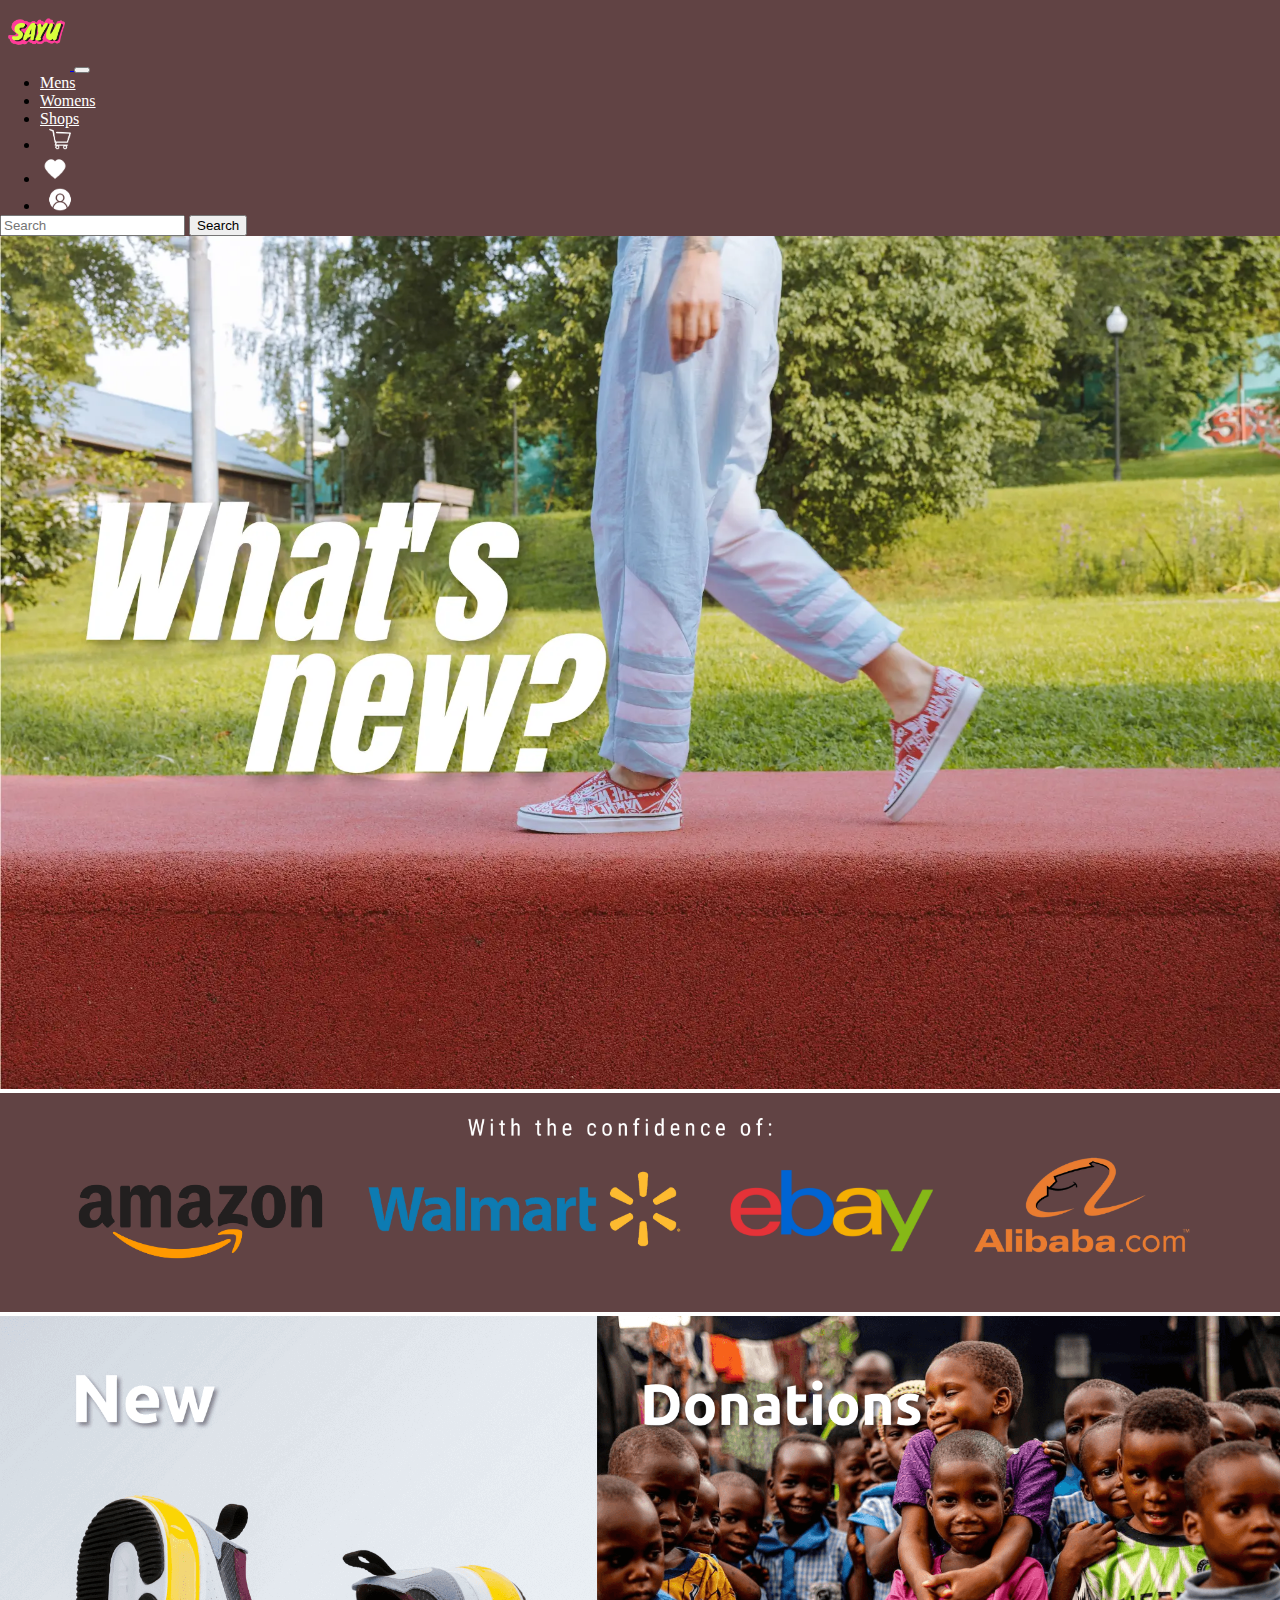
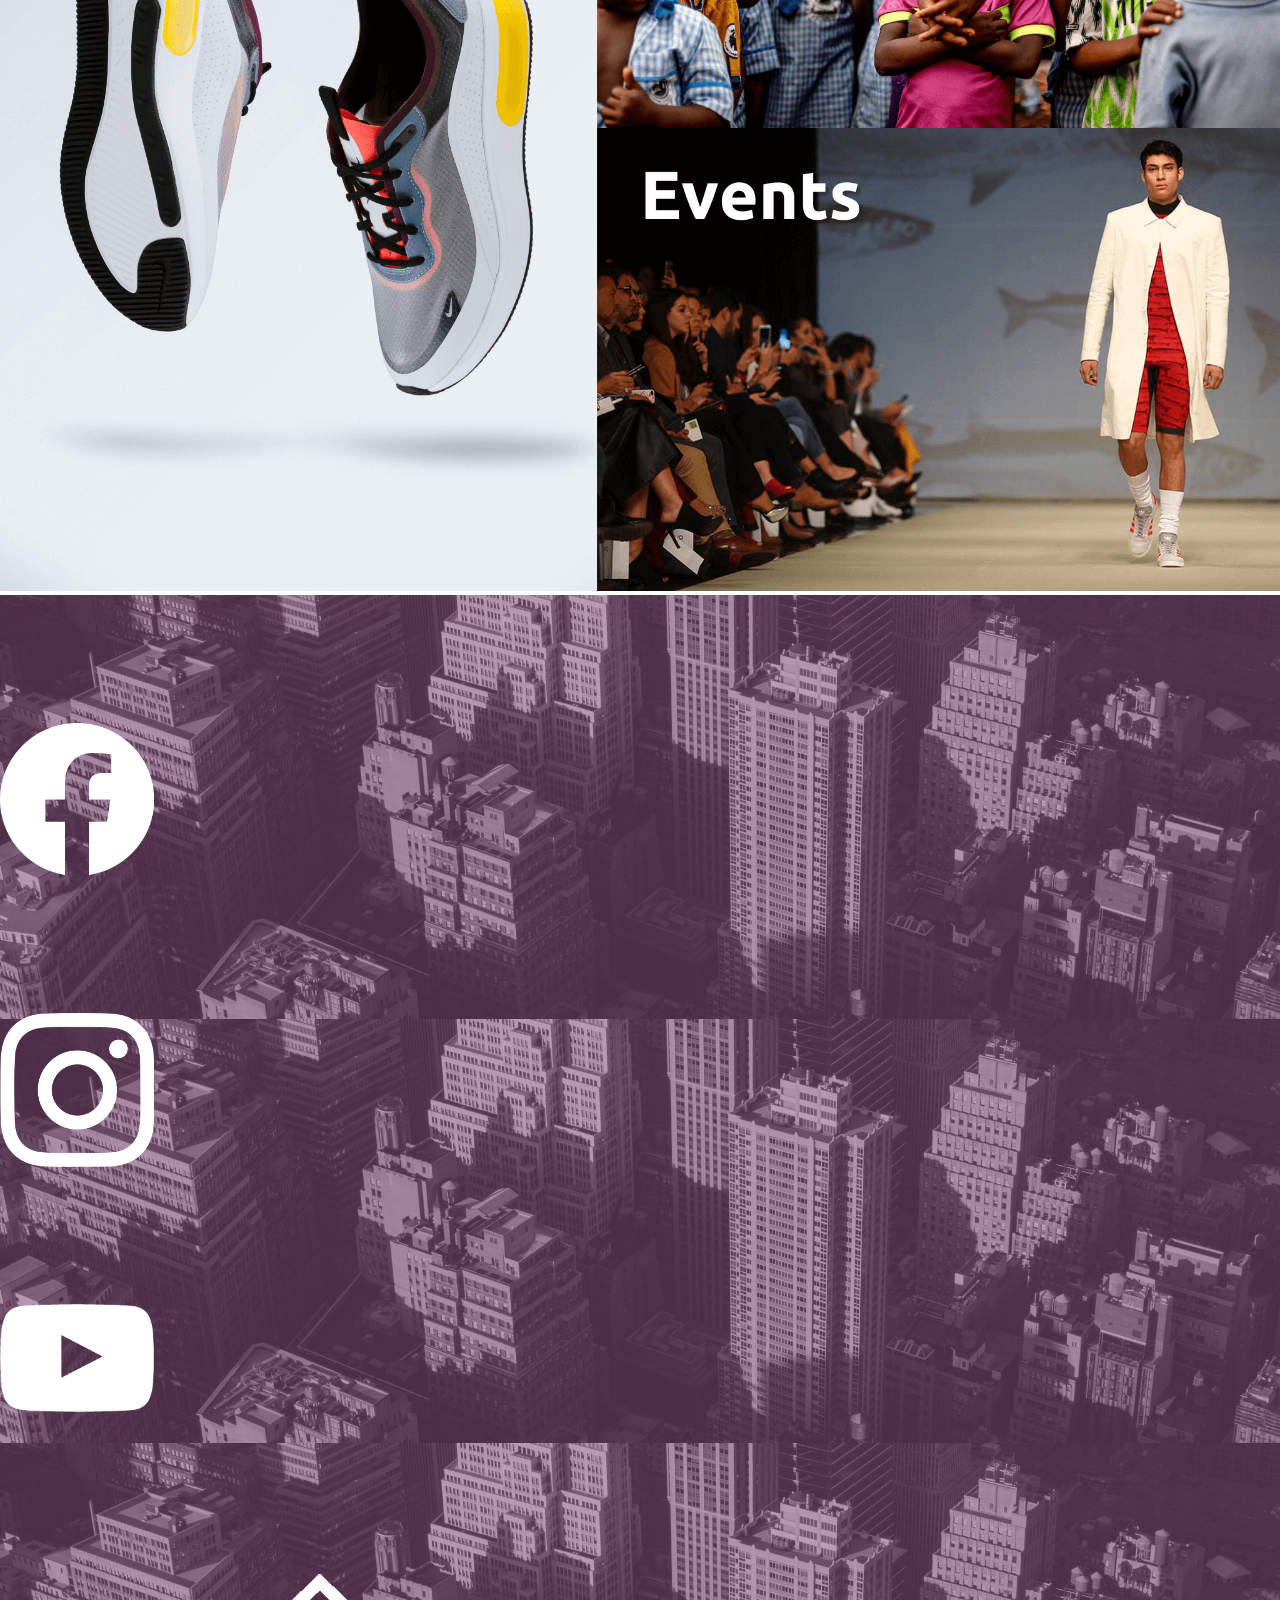
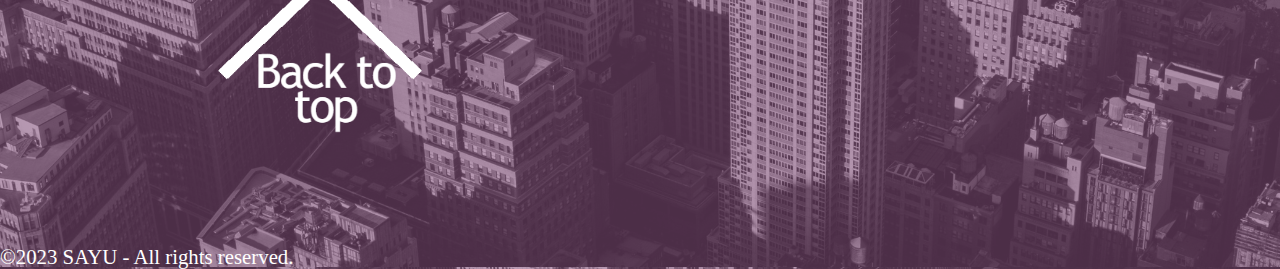
==== index.html @ a7365b5a "Primer commit" ====
<!DOCTYPE html>
<html lang="en">

<head>
    <meta charset="UTF-8">
    <meta http-equiv="X-UA-Compatible" content="IE=edge">
    <meta name="viewport" content="width=device-width, initial-scale=1.0">

    <!-- Icono a la Pestaña -->
    <link rel="icon" type="image/x-icon" href="./assets/Logotransparente.png">

    <!-- LLamando al CSS -->
    <link rel="stylesheet" href="./css/main.css">

    <!-- Llamando al Bootstrap -->
    <link href="https://cdn.jsdelivr.net/npm/bootstrap@5.3.0-alpha3/dist/css/bootstrap.min.css" rel="stylesheet"
    integrity="sha384-KK94CHFLLe+nY2dmCWGMq91rCGa5gtU4mk92HdvYe+M/SXH301p5ILy+dN9+nJOZ" crossorigin="anonymous">

    <!-- Uso de los metas -->
    <meta name="description" content="Encuentra tu zapatilla ideal. Descubre las mejores marcas, variedades, precios, ofertas y descuentos en nuestra tienda online. ¡Descubre lo que hemos preparado para ti!">

    <meta name="keyword" content="Calzados, Zapatillas, Nike, Adidas, Crocs, New Balance, Champion, Precios, Descuentos, Ofercas, Marcas, Tallas, Entregas, Delivery, Hombre, Mujer, Tendencia">

    <title>SAYU© - Tienda oficial de SAYU para calzados</title>
</head>

<body>

    <!-- Barra de Navegación -->
    <header>
        <nav class="navbar navbar-expand-lg" id="nav">
            <div class="container-fluid">
                <a class="navbar-brand" href="./index.html">
                    <img src="./assets/Logotransparente.png" alt="Logo SAYU" width="70">
                </a>
                <button class="navbar-toggler" type="button" data-bs-toggle="collapse"
                    data-bs-target="#navbarSupportedContent" aria-controls="navbarSupportedContent" aria-expanded="false"
                    aria-label="Toggle navigation">
                    <span class="navbar-toggler-icon"></span>
                </button>
                <div class="collapse navbar-collapse" id="navbarSupportedContent">
                    <ul class="navbar-nav me-auto mb-2 mb-lg-0">
                        <li class="nav-item">
                            <a class="nav-link textNav" aria-current="page" href="./mens.html">Mens</a>
                        </li>
                        <li class="nav-item">
                            <a class="nav-link textNav" href="./womens.html">Womens</a>
                        </li>
                        <li class="nav-item">
                            <a class="nav-link textNav" href="./shops.html">Shops</a>
                        </li>
                        <li class="nav-item paddingIcons">
                            <img src="./assets/logo_carrito_de_compras.png" alt="Carrito de Compras" width="40">
                        </li>
                        <li class="nav-item paddingIcons">
                            <img src="./assets/logo_lista_de_deseos.png" alt="Lista de Deseos" width="30">
                        </li>
                        <li class="nav-item paddingIcons">
                            <a href="./singin.html">
                                <img src="./assets/login_portada.png" alt="Sign In" width="40">
                            </a>
                        </li>
                    </ul>
                    <form class="d-flex" role="search">
                        <input class="form-control me-2" type="search" placeholder="Search" aria-label="Search">
                        <button class="btn btn-outline-success" type="submit">Search</button>
                    </form>
                </div>
            </div>
        </nav>
    </header>

    <!-- Main -->
    <main>
        <!-- Fondo de portada -->
        <img src="./assets/whats_new.webp" alt="Fondo de portada" class="claseImagenPortada">

        <!-- Sección confian en nosotros -->
        <img src="./assets/with_the_confidence_of.png" alt="Empresas que confian en nosotros" class="claseImagenPortada">

        <!-- Futura sección -->
        <img src="./assets/parte_del_body.png" alt="Previas a la futura sección" class="claseImagenPortada">
    </main>

    <!-- Footer -->
    <footer class="fondoFooter">
        <div class="container text-center">
            <div class="row row-cols-1 row-cols-sm-2 row-cols-md-4">
                <div class="col">
                    <a href="https://www.facebook.com/" target="_blank">
                        <img src="./assets/facebook_logo.png" alt="Logo de Facebook" class="claseIconosPortada">
                    </a>
                </div>
                <div class="col">
                    <a href="https://www.instagram.com/" target="_blank">
                        <img src="./assets/instagram_logo.png" alt="Logo de Instagram" class="claseIconosPortada">
                    </a>
                </div>
                <div class="col">
                    <a href="https://www.youtube.com/" target="_blank">
                        <img src="./assets/logo_youtube.png" alt="Logo de Youtube" class="claseIconosPortada">
                    </a>
                </div>
                <div class="col">
                    <a href="#nav">
                        <img src="./assets/logo_backtotop.png" alt="Logo de Back to top" class="backTop claseIconosPortada">
                    </a>
                </div>
            </div>
        </div>
        <div class="text-center">
            ©2023 SAYU - All rights reserved.
        </div>
    </footer>

    <!-- Llamando al JavaScript -->
    <script src="https://cdn.jsdelivr.net/npm/bootstrap@5.3.0-alpha3/dist/js/bootstrap.bundle.min.js" integrity="sha384-ENjdO4Dr2bkBIFxQpeoTz1HIcje39Wm4jDKdf19U8gI4ddQ3GYNS7NTKfAdVQSZe" crossorigin="anonymous"></script>

</body>

</html>
---- css/main.css ----
@charset "UTF-8";
/*Reset css*/
* {
  margin: 0;
}

/*Color de fondo de páginas*/
.backgroundBody {
  background-color: #FAB2EA;
}

/*Propiedad y ajustes de encales de Shops*/
.ajusteMainShops {
  padding: 15%;
}
.ajusteMainShops div {
  -webkit-box-align: center;
      -ms-flex-align: center;
          align-items: center;
}
.ajusteMainShops div div div a {
  color: #ffffff;
  text-decoration: none;
  font-size: 200%;
}

.backgroundBodyPurple {
  background-color: #88527f;
}

/*Ajuste imagen de logo login*/
.ajusteLogoSignIn {
  display: -webkit-box;
  display: -ms-flexbox;
  display: flex;
  -webkit-box-pack: center;
      -ms-flex-pack: center;
          justify-content: center;
}

/*Propiedad botón Sign in*/
.botonSignIn {
  background-color: #614344;
}
.botonSignIn:hover {
  background-color: #8a6d6d;
}

/*Sin fondo el footer*/
.footerSinFondo {
  background-color: rgba(255, 255, 255, 0);
  padding-top: 6%;
  font-size: 65%;
}

body {
  display: block;
}
body main form div {
  /*Seprar inputs*/
  padding-bottom: 0.5%;
}
body main form div input {
  /*Propiedades a los inputs*/
  border-radius: 10px;
  border: none;
  outline: none;
}
body main div {
  color: #ffffff;
}

/*Colo de fondo del body para el 404*/
.background404 {
  background-color: #614344;
}

/*Ajuste al div*/
.ajusteDiv404 {
  padding-left: 20%;
}

body div h6 {
  padding-top: 2%;
}
body div h2 span {
  font-size: 45%;
}

/*Fondo para el footer*/
.fondoFooter {
  background-image: url(../assets/pie_pagina_morado.png);
}

body header nav {
  /*Quitando el fondo de la Nav*/
  background-color: #614344;
}
body header nav .textNav {
  color: #ffffff;
}
body header nav div a {
  width: 5%;
}
body .claseImagenPortada {
  /*Ajustando la futura sección*/
  width: 100%;
}
body footer .claseIconosPortada {
  /*Ajuste iconos del footer*/
  padding-top: 10%;
  width: 12%;
}
body footer .backTop {
  /*Ajuste para el icono de back to top*/
  width: 50%;
  padding-top: 0%;
}
body footer div {
  /*Propiedad para la letra Copyright*/
  color: #ffffff;
  font-size: 130%;
}
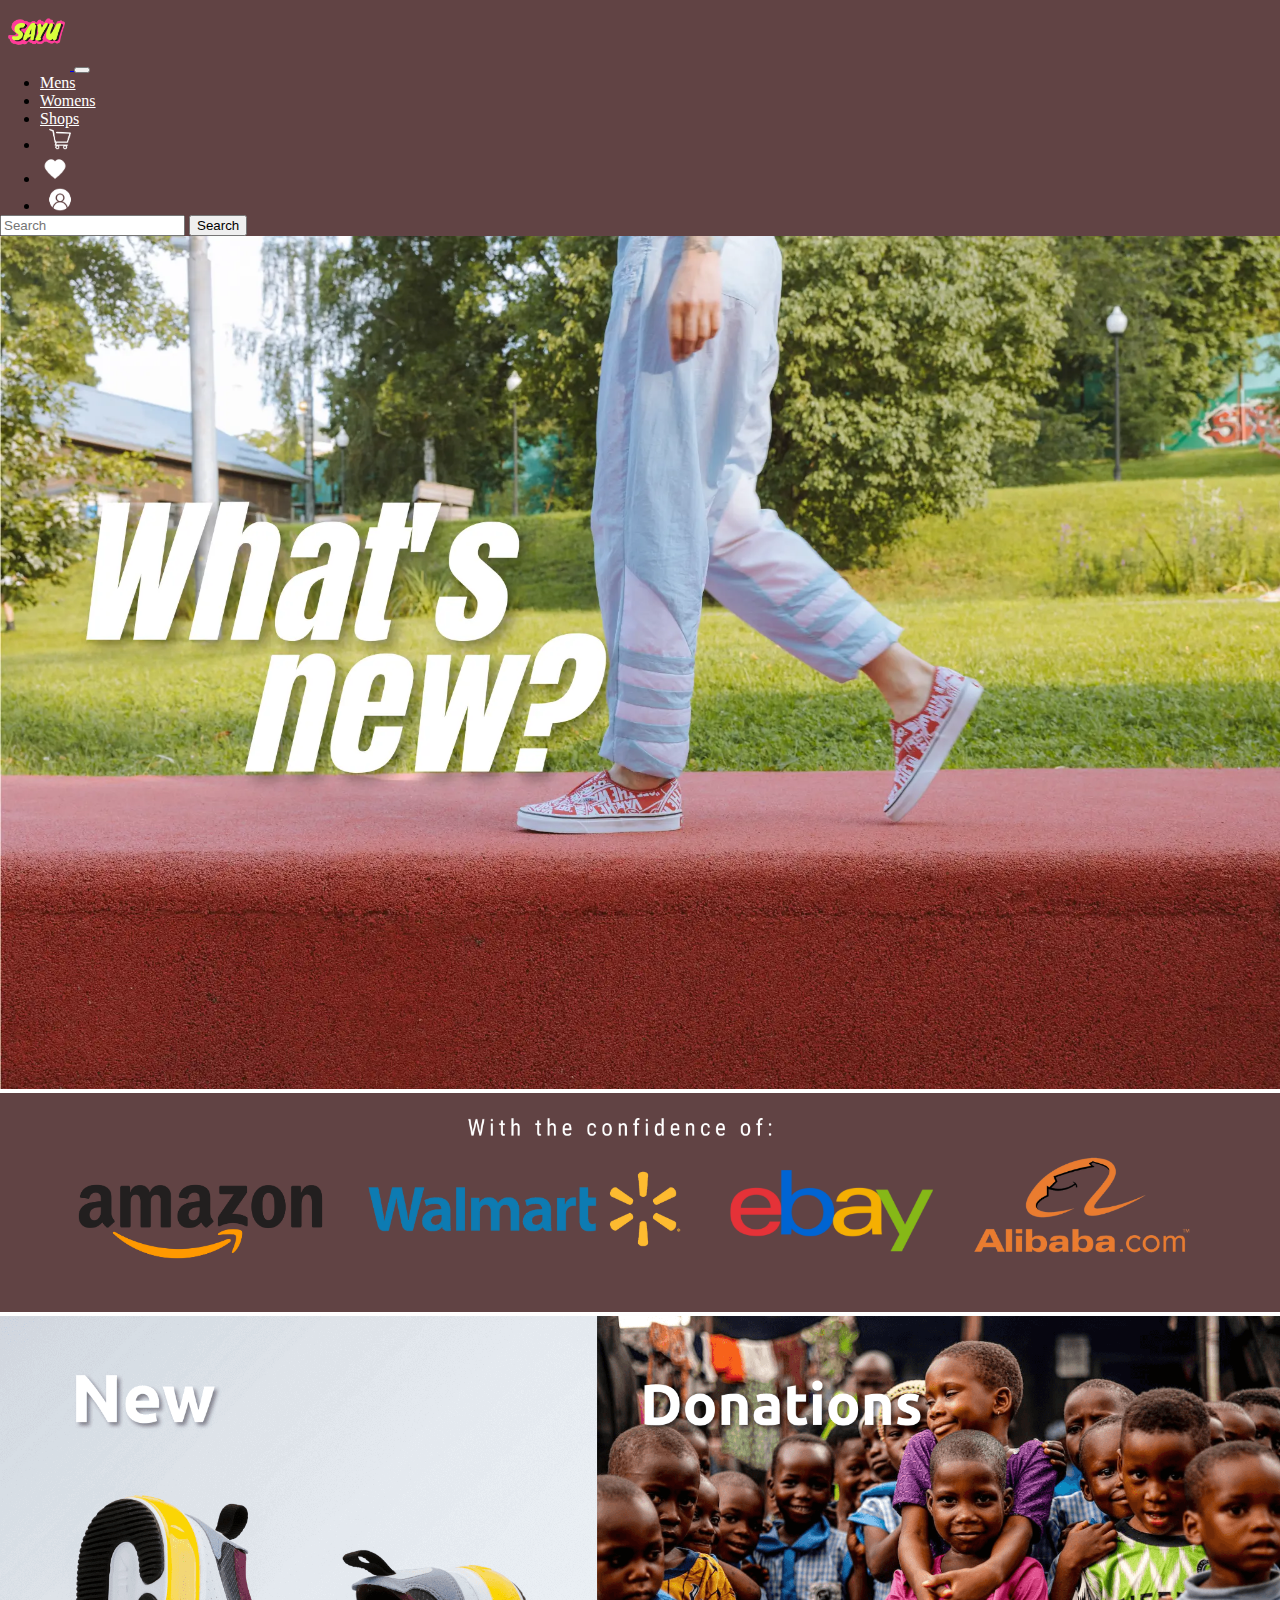
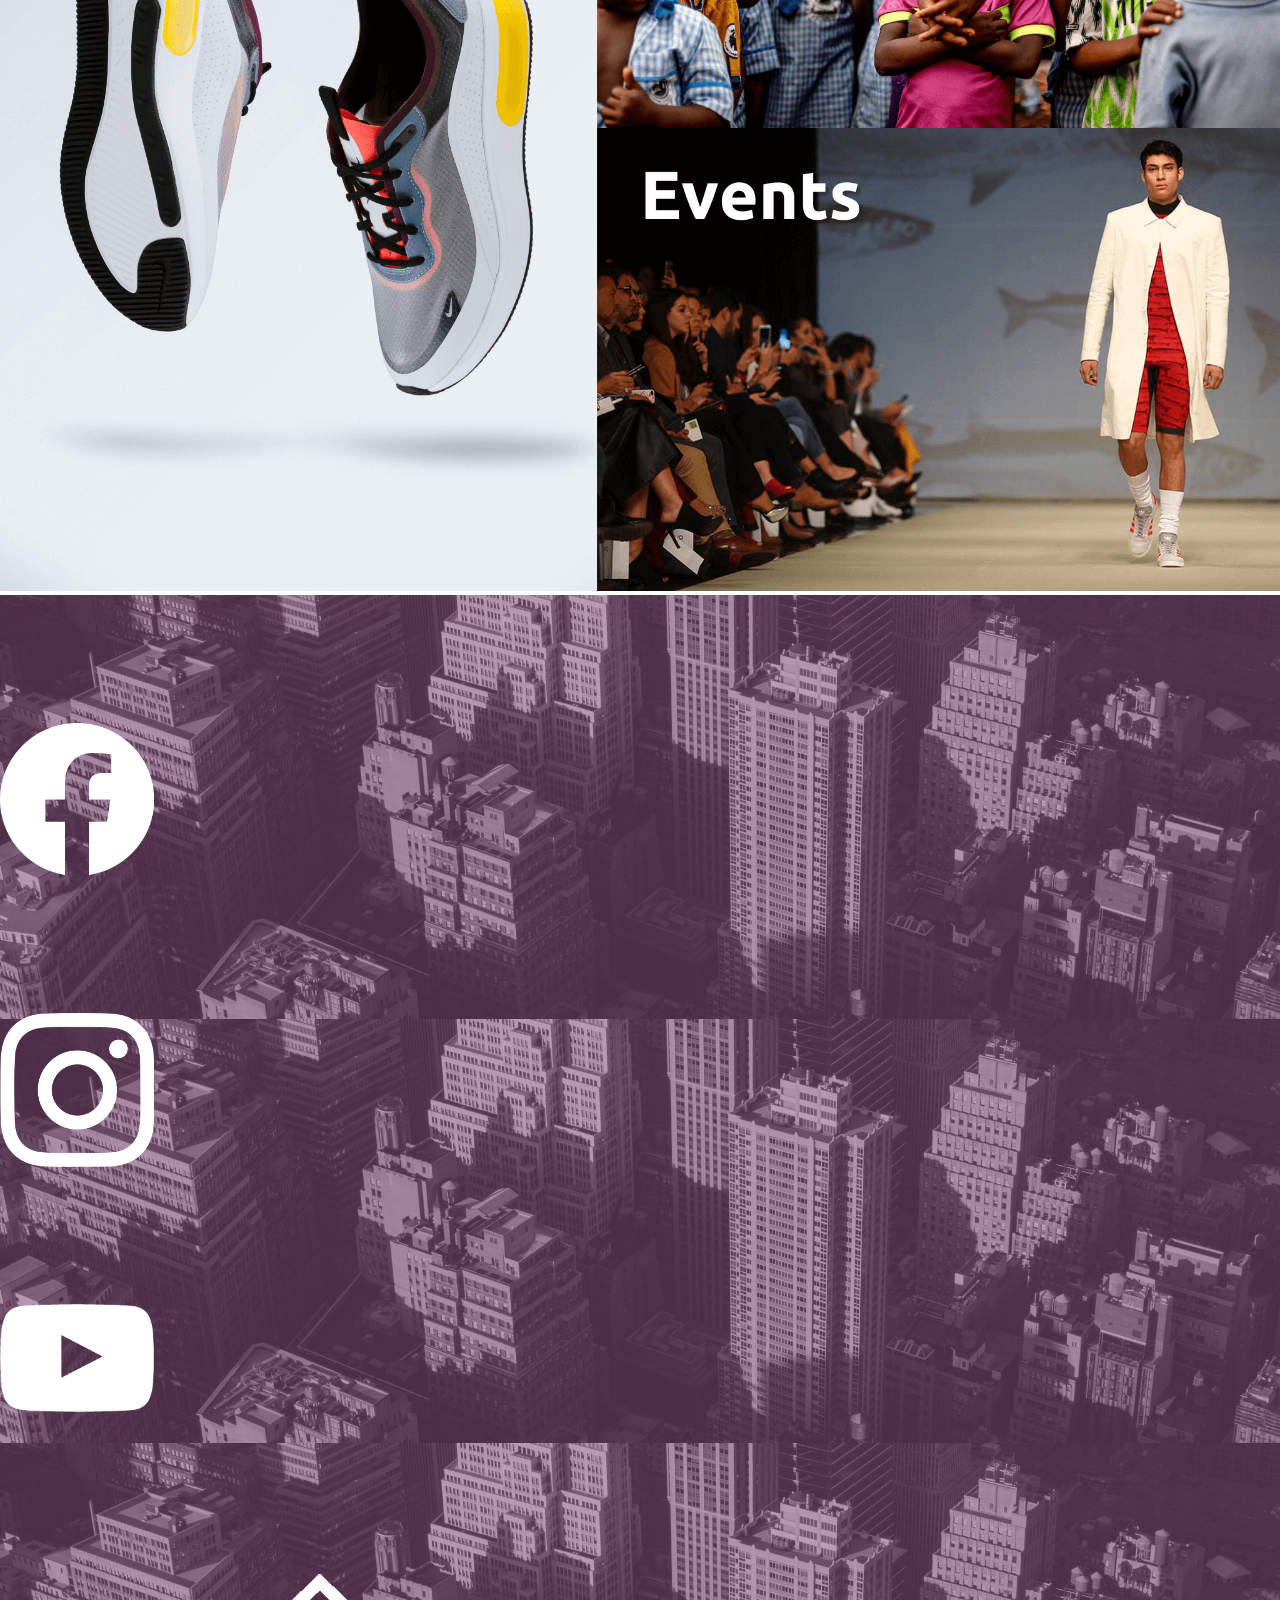
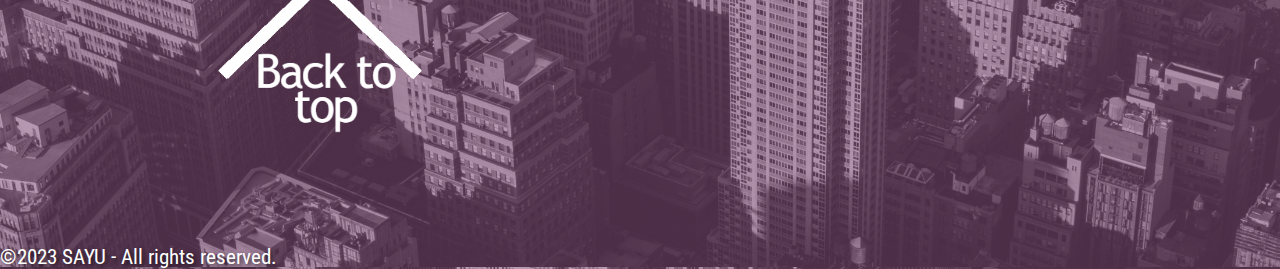
==== commit 9b028482: "Cambios añadidos: usando media queries, agregando mas parciales y htmls, variables y uso de grillas" ====
--- a/index.html
+++ b/index.html
@@ -14,12 +14,19 @@
 
     <!-- Llamando al Bootstrap -->
     <link href="https://cdn.jsdelivr.net/npm/bootstrap@5.3.0-alpha3/dist/css/bootstrap.min.css" rel="stylesheet"
-    integrity="sha384-KK94CHFLLe+nY2dmCWGMq91rCGa5gtU4mk92HdvYe+M/SXH301p5ILy+dN9+nJOZ" crossorigin="anonymous">
+        integrity="sha384-KK94CHFLLe+nY2dmCWGMq91rCGa5gtU4mk92HdvYe+M/SXH301p5ILy+dN9+nJOZ" crossorigin="anonymous">
+
+    <!-- Fuente de Letra Roboto -->
+    <link rel="preconnect" href="https://fonts.googleapis.com">
+    <link rel="preconnect" href="https://fonts.gstatic.com" crossorigin>
+    <link href="https://fonts.googleapis.com/css2?family=Roboto+Condensed:wght@300&display=swap" rel="stylesheet">
 
     <!-- Uso de los metas -->
-    <meta name="description" content="Encuentra tu zapatilla ideal. Descubre las mejores marcas, variedades, precios, ofertas y descuentos en nuestra tienda online. ¡Descubre lo que hemos preparado para ti!">
+    <meta name="description"
+        content="Encuentra tu zapatilla ideal. Descubre las mejores marcas, variedades, precios, ofertas y descuentos en nuestra tienda online. ¡Descubre lo que hemos preparado para ti!">
 
-    <meta name="keyword" content="Calzados, Zapatillas, Nike, Adidas, Crocs, New Balance, Champion, Precios, Descuentos, Ofercas, Marcas, Tallas, Entregas, Delivery, Hombre, Mujer, Tendencia">
+    <meta name="keyword"
+        content="Calzados, Zapatillas, Nike, Adidas, Crocs, New Balance, Champion, Precios, Descuentos, Ofercas, Marcas, Tallas, Entregas, Delivery, Hombre, Mujer, Tendencia">
 
     <title>SAYU© - Tienda oficial de SAYU para calzados</title>
 </head>
@@ -34,8 +41,8 @@
                     <img src="./assets/Logotransparente.png" alt="Logo SAYU" width="70">
                 </a>
                 <button class="navbar-toggler" type="button" data-bs-toggle="collapse"
-                    data-bs-target="#navbarSupportedContent" aria-controls="navbarSupportedContent" aria-expanded="false"
-                    aria-label="Toggle navigation">
+                    data-bs-target="#navbarSupportedContent" aria-controls="navbarSupportedContent"
+                    aria-expanded="false" aria-label="Toggle navigation">
                     <span class="navbar-toggler-icon"></span>
                 </button>
                 <div class="collapse navbar-collapse" id="navbarSupportedContent">
@@ -76,7 +83,8 @@
         <img src="./assets/whats_new.webp" alt="Fondo de portada" class="claseImagenPortada">
 
         <!-- Sección confian en nosotros -->
-        <img src="./assets/with_the_confidence_of.png" alt="Empresas que confian en nosotros" class="claseImagenPortada">
+        <img src="./assets/with_the_confidence_of.png" alt="Empresas que confian en nosotros"
+            class="claseImagenPortada">
 
         <!-- Futura sección -->
         <img src="./assets/parte_del_body.png" alt="Previas a la futura sección" class="claseImagenPortada">
@@ -103,7 +111,8 @@
                 </div>
                 <div class="col">
                     <a href="#nav">
-                        <img src="./assets/logo_backtotop.png" alt="Logo de Back to top" class="backTop claseIconosPortada">
+                        <img src="./assets/logo_backtotop.png" alt="Logo de Back to top"
+                            class="backTop claseIconosPortada">
                     </a>
                 </div>
             </div>
@@ -114,7 +123,9 @@
     </footer>
 
     <!-- Llamando al JavaScript -->
-    <script src="https://cdn.jsdelivr.net/npm/bootstrap@5.3.0-alpha3/dist/js/bootstrap.bundle.min.js" integrity="sha384-ENjdO4Dr2bkBIFxQpeoTz1HIcje39Wm4jDKdf19U8gI4ddQ3GYNS7NTKfAdVQSZe" crossorigin="anonymous"></script>
+    <script src="https://cdn.jsdelivr.net/npm/bootstrap@5.3.0-alpha3/dist/js/bootstrap.bundle.min.js"
+        integrity="sha384-ENjdO4Dr2bkBIFxQpeoTz1HIcje39Wm4jDKdf19U8gI4ddQ3GYNS7NTKfAdVQSZe"
+        crossorigin="anonymous"></script>
 
 </body>
 
--- a/css/main.css
+++ b/css/main.css
@@ -9,6 +9,20 @@
   background-color: #FAB2EA;
 }
 
+/* Variables */
+/*Para los modelos*/
+.imagenPlomo {
+  -webkit-filter: grayscale(0%) contrast(1);
+          filter: grayscale(0%) contrast(1);
+  -webkit-transition: 0.3s;
+  transition: 0.3s;
+}
+.imagenPlomo:hover {
+  -webkit-filter: grayscale(50%) contrast(0.5);
+          filter: grayscale(50%) contrast(0.5);
+}
+
+/* Estilos Shops */
 /*Propiedad y ajustes de encales de Shops*/
 .ajusteMainShops {
   padding: 15%;
@@ -24,6 +38,8 @@
   font-size: 200%;
 }
 
+/* Estilos SignIn */
+/*Haciendo uso de varibles*/
 .backgroundBodyPurple {
   background-color: #88527f;
 }
@@ -70,6 +86,184 @@
   color: #ffffff;
 }
 
+/* Estilos Modelo 1 */
+/*Ajuste de imágen del modelo 1*/
+main article section img {
+  width: 100%;
+}
+main article section h2 {
+  /*Propiedad Titulo Modelo 1*/
+  color: #ffffff;
+  text-shadow: 2px 2px 4px rgba(0, 0, 0, 0.6705882353);
+}
+main article section h3 {
+  /*Propiedad subtitulos Modelo 1*/
+  color: #ffffff;
+  text-shadow: 2px 2px 4px rgba(0, 0, 0, 0.6705882353);
+}
+main article section p {
+  /*Propiedad parrafo modelo 1*/
+  color: #ffffff;
+  text-shadow: 2px 2px 4px rgba(0, 0, 0, 0.6705882353);
+}
+
+/*Grid a la Imagen*/
+.gridImg {
+  grid-area: img;
+  display: -webkit-box;
+  display: -ms-flexbox;
+  display: flex;
+  -webkit-box-align: center;
+      -ms-flex-align: center;
+          align-items: center;
+  -webkit-box-pack: center;
+      -ms-flex-pack: center;
+          justify-content: center;
+}
+
+/*Grid al title Nike*/
+.gridTitle {
+  grid-area: t;
+  display: -webkit-box;
+  display: -ms-flexbox;
+  display: flex;
+  -webkit-box-pack: end;
+      -ms-flex-pack: end;
+          justify-content: flex-end;
+  font-family: "Anton", sans-serif;
+  color: #ffffff;
+  text-shadow: 2px 2px 4px rgba(0, 0, 0, 0.6705882353);
+}
+
+/*Grid a las Tallas*/
+.gridTallas {
+  grid-area: size;
+}
+
+/*Grid al desplegable tallas*/
+.gridDes {
+  grid-area: des;
+}
+
+.gridCost {
+  grid-area: cost;
+  display: -webkit-box;
+  display: -ms-flexbox;
+  display: flex;
+  -webkit-box-pack: end;
+      -ms-flex-pack: end;
+          justify-content: flex-end;
+}
+
+/*Grid al Texto*/
+.gridP {
+  grid-area: p;
+  text-align: justify;
+}
+
+/*Grid Cantidad*/
+.gridCant {
+  grid-area: cant;
+}
+
+/*Grid Numero de la Cantidad*/
+.gridNum {
+  grid-area: num;
+}
+
+/*Grid Numero de al Boton*/
+.gridBt {
+  grid-area: bt;
+}
+
+/*Uso de Media Queries min-width 678px*/
+@media screen and (min-width: 678px) {
+  .gridArticle {
+    display: grid;
+    grid-template-columns: 32% 8% 12% 8% 8% 32%;
+    grid-template-rows: 30% -webkit-min-content -webkit-min-content -webkit-min-content -webkit-min-content -webkit-min-content;
+    grid-template-rows: 30% min-content min-content min-content min-content min-content;
+    grid-template-areas: "img . . . . ." "img . t t t t" "img . size des . cost" "img . p p p p" "img . cant cant num bt" "img . . . . .";
+    grid-column-gap: 1px;
+    padding-left: 45px;
+    padding-right: 45px;
+    padding-top: 74px;
+    padding-bottom: 68px;
+  }
+  .flexSection {
+    display: -webkit-box;
+    display: -ms-flexbox;
+    display: flex;
+    -ms-flex-pack: distribute;
+        justify-content: space-around;
+    padding-bottom: 20px;
+  }
+  .ajusteImagenModelo {
+    width: 20%;
+  }
+}
+/*Uso de Media Queries 324> x <677px*/
+@media screen and (min-width: 324px) and (max-width: 677px) {
+  main article section img {
+    width: 100%;
+  }
+  .gridArticle {
+    display: grid;
+    grid-template-columns: 45% 25% 8% 22%;
+    grid-template-rows: -webkit-min-content -webkit-min-content -webkit-min-content -webkit-min-content -webkit-min-content -webkit-min-content;
+    grid-template-rows: min-content min-content min-content min-content min-content min-content;
+    grid-template-areas: "img t t t" "img cost . ." "img size des des" "img cant cant num" "img bt . ." "p p p p";
+    grid-column-gap: 1px;
+    padding-top: 30px;
+    padding-left: 10px;
+    padding-right: 10px;
+    padding-bottom: 30px;
+  }
+  .flexSection {
+    display: -webkit-box;
+    display: -ms-flexbox;
+    display: flex;
+    -ms-flex-wrap: wrap;
+        flex-wrap: wrap;
+    padding-bottom: 20px;
+    padding-left: 10px;
+  }
+  .ajusteImagenModelo {
+    width: 50%;
+    padding-bottom: 15px;
+    padding-right: 10px;
+  }
+}
+/*Uso de Media Queries 294> x <323px*/
+@media screen and (min-width: 294px) and (max-width: 323px) {
+  main article section img {
+    width: 100%;
+  }
+  .gridTitle {
+    -webkit-box-pack: center;
+        -ms-flex-pack: center;
+            justify-content: center;
+  }
+  .gridArticle {
+    display: grid;
+    grid-template-columns: 25% 8% 67%;
+    grid-template-rows: -webkit-min-content -webkit-min-content -webkit-min-content -webkit-min-content 5% -webkit-min-content -webkit-min-content;
+    grid-template-rows: min-content min-content min-content min-content 5% min-content min-content;
+    grid-template-areas: "t t t" "size des ." "cant cant num" "img img img" ". . ." "bt . cost" "p p p";
+    grid-column-gap: 1px;
+    padding-left: 10px;
+    padding-right: 10px;
+    padding-bottom: 30px;
+  }
+  .ajusteImagenModelo {
+    width: 100%;
+    display: block;
+    padding-bottom: 15px;
+    padding-right: 30px;
+    padding-left: 30px;
+  }
+}
+/* Estilos Error 404 */
 /*Colo de fondo del body para el 404*/
 .background404 {
   background-color: #614344;
@@ -92,14 +286,17 @@
   background-image: url(../assets/pie_pagina_morado.png);
 }
 
+/* El index */
 body header nav {
-  /*Quitando el fondo de la Nav*/
+  /*Fondo de la Nav*/
   background-color: #614344;
 }
 body header nav .textNav {
+  /* Color de texo de la Nav */
   color: #ffffff;
 }
 body header nav div a {
+  /* El contenedor de los iconos de la nav */
   width: 5%;
 }
 body .claseImagenPortada {
@@ -120,4 +317,6 @@
   /*Propiedad para la letra Copyright*/
   color: #ffffff;
   font-size: 130%;
+  font-family: "Roboto Condensed", sans-serif;
+  text-shadow: 2px 2px 4px rgba(0, 0, 0, 0.6705882353);
 }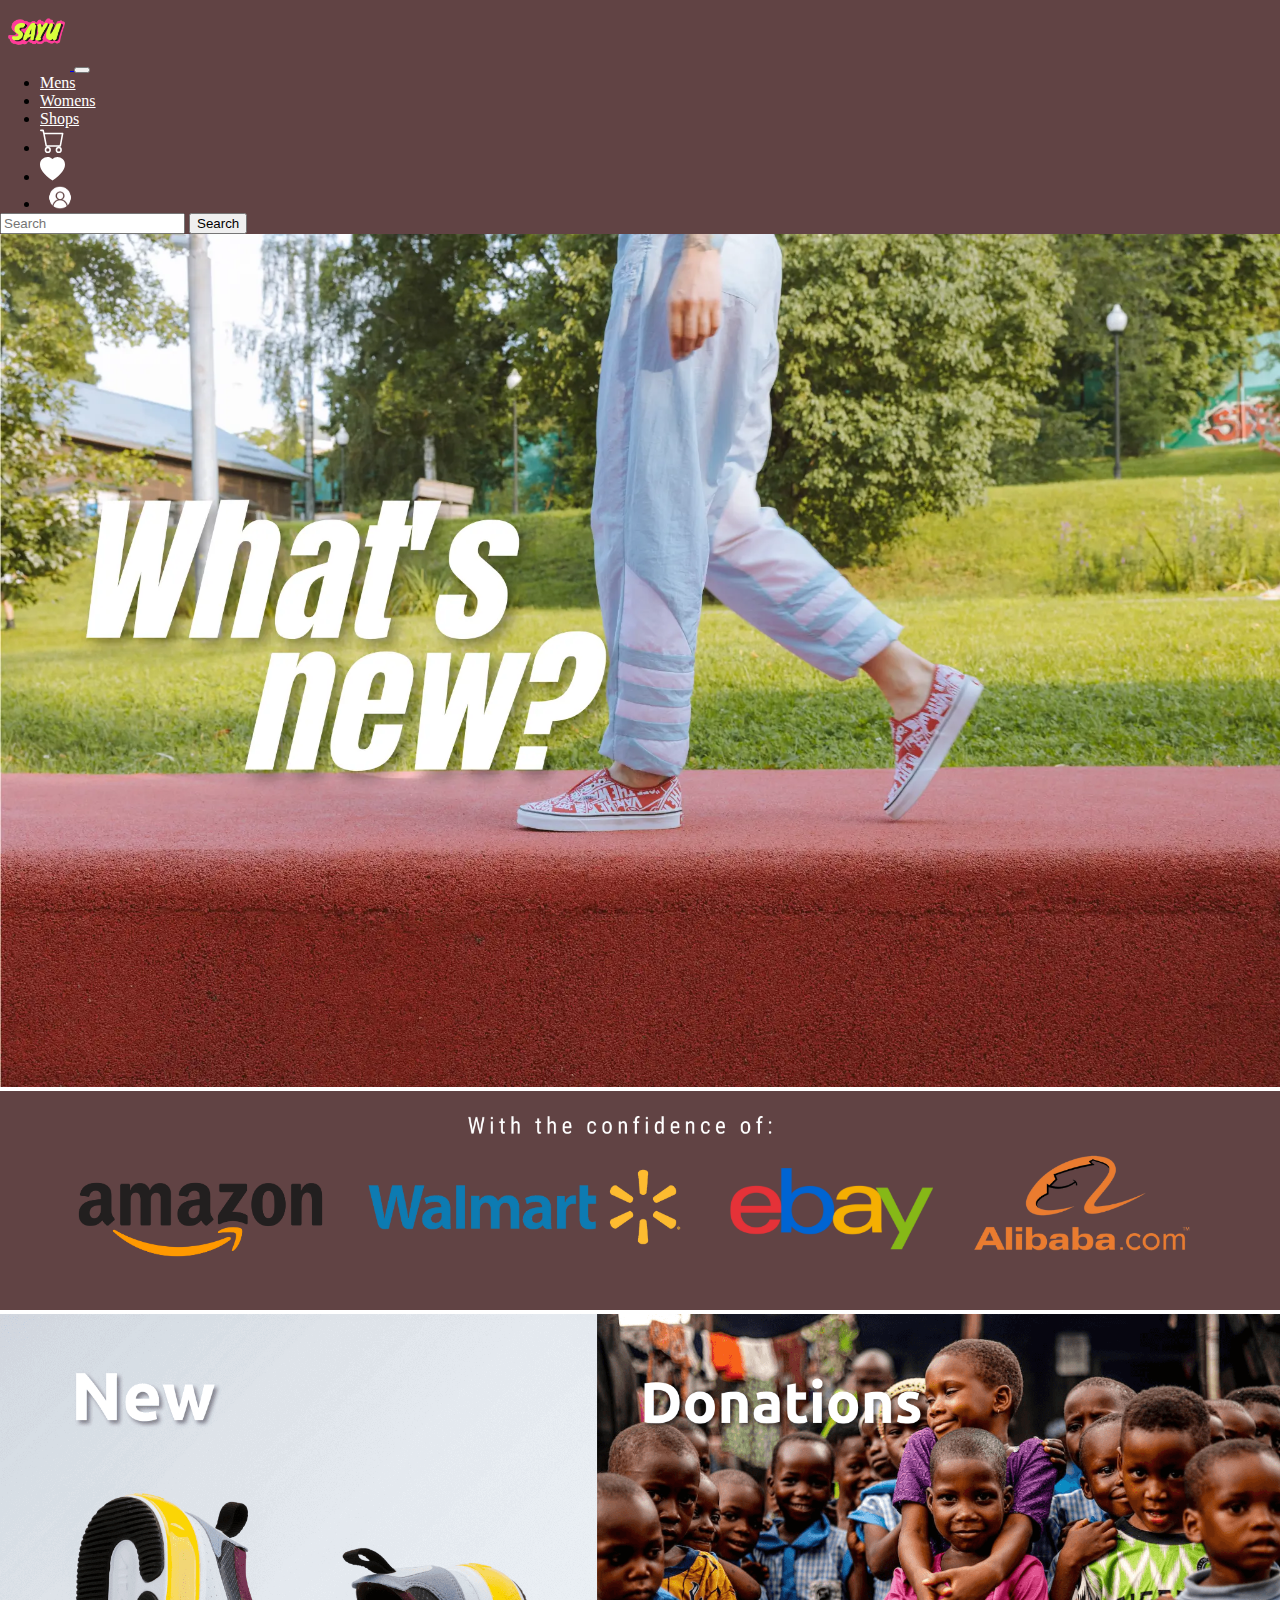
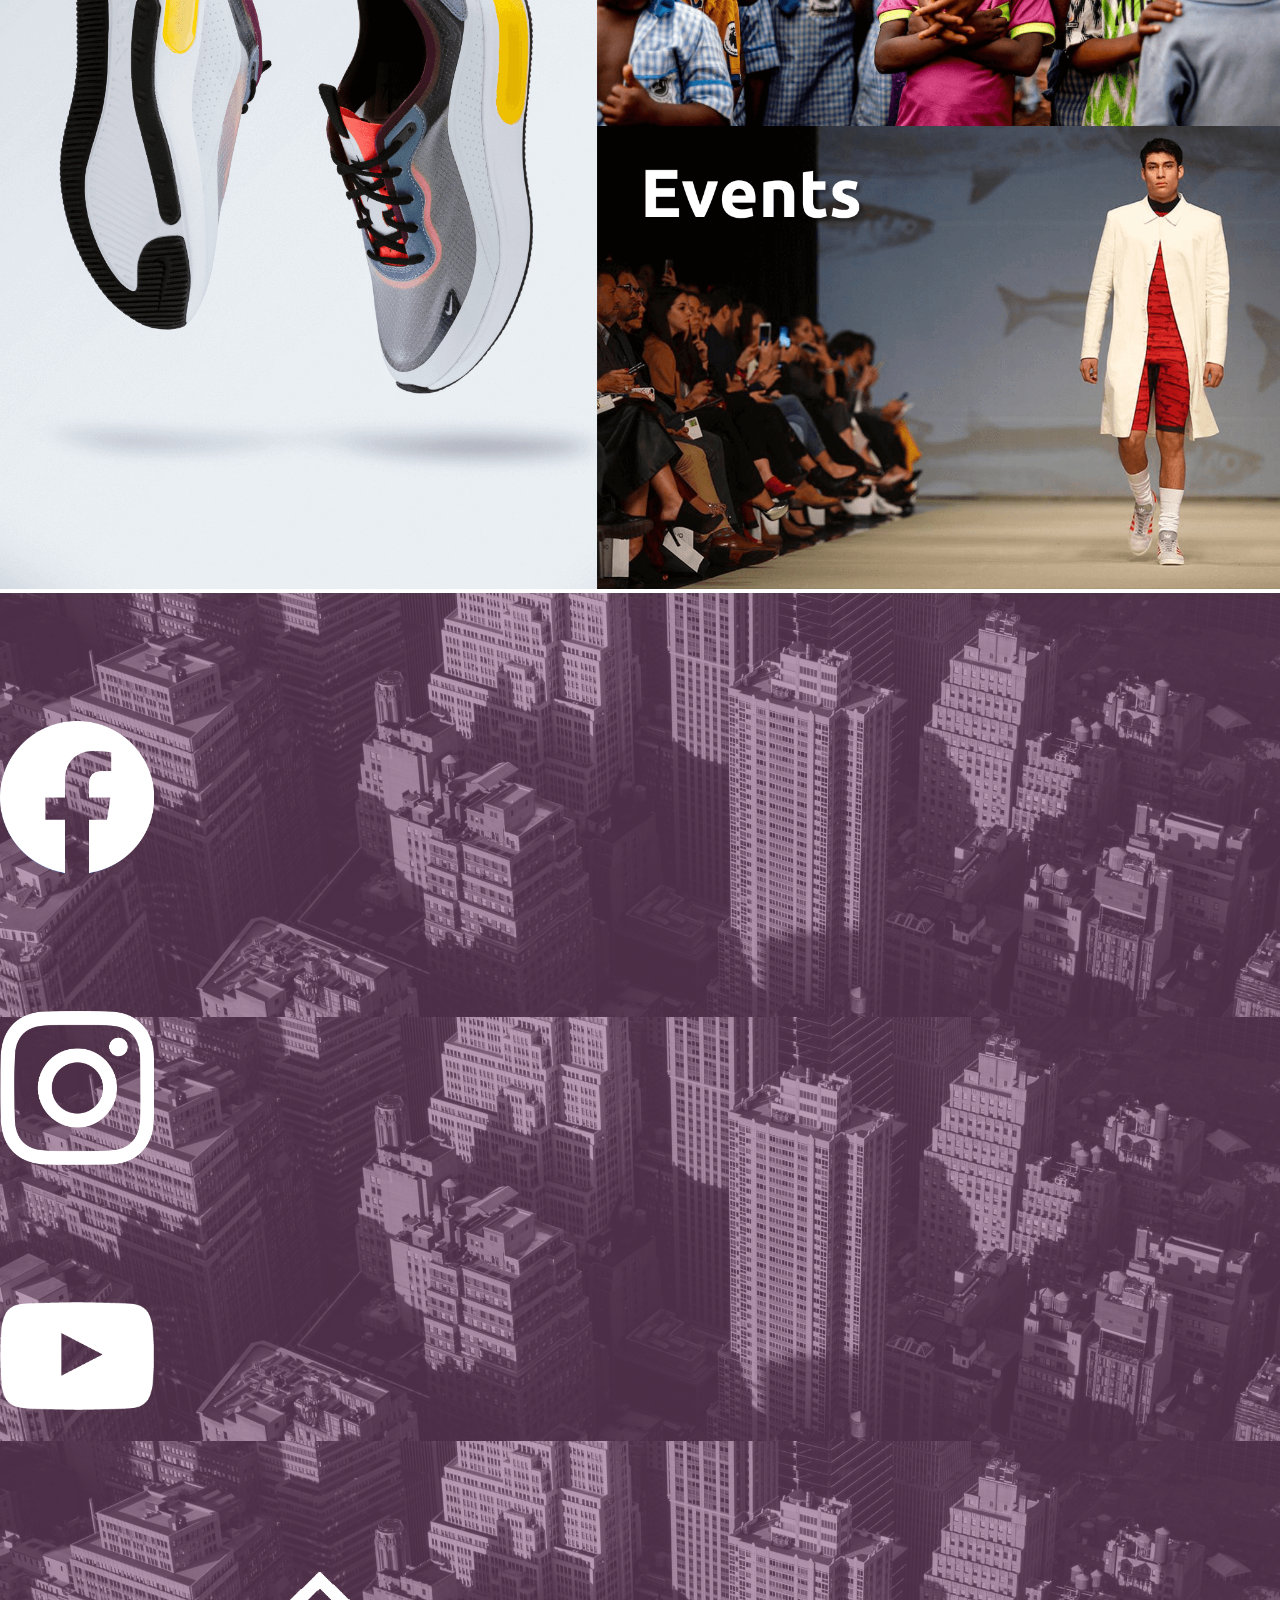
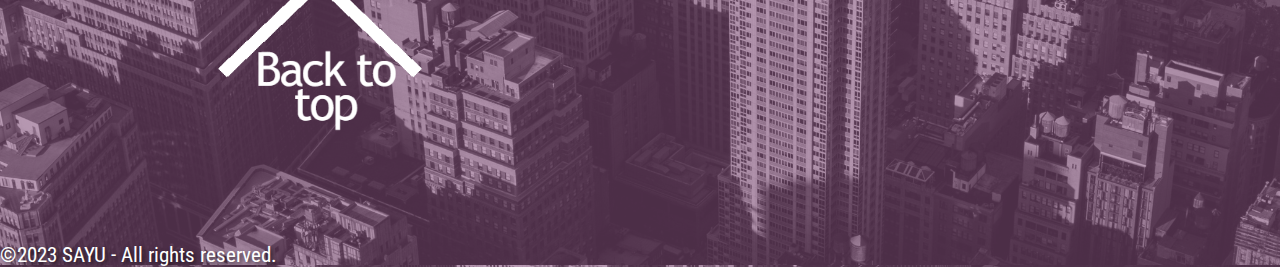
==== commit 8b6c6b38: "Hechas las correciones del tutor, con respecto al h1 para el SEO, usar css después de bootstrap y ic" ====
--- a/index.html
+++ b/index.html
@@ -8,14 +8,14 @@
 
     <!-- Icono a la Pestaña -->
     <link rel="icon" type="image/x-icon" href="./assets/Logotransparente.png">
+     
+    <!-- Llamando al Bootstrap -->
+    <link href="https://cdn.jsdelivr.net/npm/bootstrap@5.3.0-alpha3/dist/css/bootstrap.min.css" rel="stylesheet"
+    integrity="sha384-KK94CHFLLe+nY2dmCWGMq91rCGa5gtU4mk92HdvYe+M/SXH301p5ILy+dN9+nJOZ" crossorigin="anonymous">
 
     <!-- LLamando al CSS -->
     <link rel="stylesheet" href="./css/main.css">
-
-    <!-- Llamando al Bootstrap -->
-    <link href="https://cdn.jsdelivr.net/npm/bootstrap@5.3.0-alpha3/dist/css/bootstrap.min.css" rel="stylesheet"
-        integrity="sha384-KK94CHFLLe+nY2dmCWGMq91rCGa5gtU4mk92HdvYe+M/SXH301p5ILy+dN9+nJOZ" crossorigin="anonymous">
-
+    
     <!-- Fuente de Letra Roboto -->
     <link rel="preconnect" href="https://fonts.googleapis.com">
     <link rel="preconnect" href="https://fonts.gstatic.com" crossorigin>
@@ -57,12 +57,20 @@
                             <a class="nav-link textNav" href="./shops.html">Shops</a>
                         </li>
                         <li class="nav-item paddingIcons">
-                            <img src="./assets/logo_carrito_de_compras.png" alt="Carrito de Compras" width="40">
+                            <svg xmlns="http://www.w3.org/2000/svg" width="25" height="25" fill="white"
+                                class="bi bi-cart pt-2" viewBox="0 0 16 16">
+                                <path
+                                    d="M0 1.5A.5.5 0 0 1 .5 1H2a.5.5 0 0 1 .485.379L2.89 3H14.5a.5.5 0 0 1 .491.592l-1.5 8A.5.5 0 0 1 13 12H4a.5.5 0 0 1-.491-.408L2.01 3.607 1.61 2H.5a.5.5 0 0 1-.5-.5zM3.102 4l1.313 7h8.17l1.313-7H3.102zM5 12a2 2 0 1 0 0 4 2 2 0 0 0 0-4zm7 0a2 2 0 1 0 0 4 2 2 0 0 0 0-4zm-7 1a1 1 0 1 1 0 2 1 1 0 0 1 0-2zm7 0a1 1 0 1 1 0 2 1 1 0 0 1 0-2z" />
+                            </svg>
                         </li>
                         <li class="nav-item paddingIcons">
-                            <img src="./assets/logo_lista_de_deseos.png" alt="Lista de Deseos" width="30">
+                            <svg xmlns="http://www.w3.org/2000/svg" width="25" height="25" fill="white"
+                                class="bi bi-heart-fill pt-2" viewBox="0 0 16 16">
+                                <path fill-rule="evenodd"
+                                    d="M8 1.314C12.438-3.248 23.534 4.735 8 15-7.534 4.736 3.562-3.248 8 1.314z" />
+                            </svg>
                         </li>
-                        <li class="nav-item paddingIcons">
+                        <li class="nav-item paddingIcons pt-1">
                             <a href="./singin.html">
                                 <img src="./assets/login_portada.png" alt="Sign In" width="40">
                             </a>
--- a/css/main.css
+++ b/css/main.css
@@ -22,10 +22,24 @@
           filter: grayscale(50%) contrast(0.5);
 }
 
+/*Ajuste y Propiedades del Ready to Wear*/
+.ajusteH {
+  display: -webkit-box;
+  display: -ms-flexbox;
+  display: flex;
+  -webkit-box-pack: center;
+      -ms-flex-pack: center;
+          justify-content: center;
+  color: #ffffff;
+  font-family: "Anton", sans-serif;
+  padding-top: 45px;
+  text-shadow: 2px 2px 4px rgba(0, 0, 0, 0.4745098039);
+}
+
 /* Estilos Shops */
 /*Propiedad y ajustes de encales de Shops*/
 .ajusteMainShops {
-  padding: 15%;
+  padding: 4.31%;
 }
 .ajusteMainShops div {
   -webkit-box-align: center;
@@ -65,7 +79,7 @@
 /*Sin fondo el footer*/
 .footerSinFondo {
   background-color: rgba(255, 255, 255, 0);
-  padding-top: 6%;
+  padding-top: 5%;
   font-size: 65%;
 }
 
@@ -105,6 +119,12 @@
   /*Propiedad parrafo modelo 1*/
   color: #ffffff;
   text-shadow: 2px 2px 4px rgba(0, 0, 0, 0.6705882353);
+}
+
+/*Padding al Tambien te puede interesar*/
+.paddingInteres {
+  padding-left: 32px;
+  padding-bottom: 8px;
 }
 
 /*Grid a la Imagen*/
